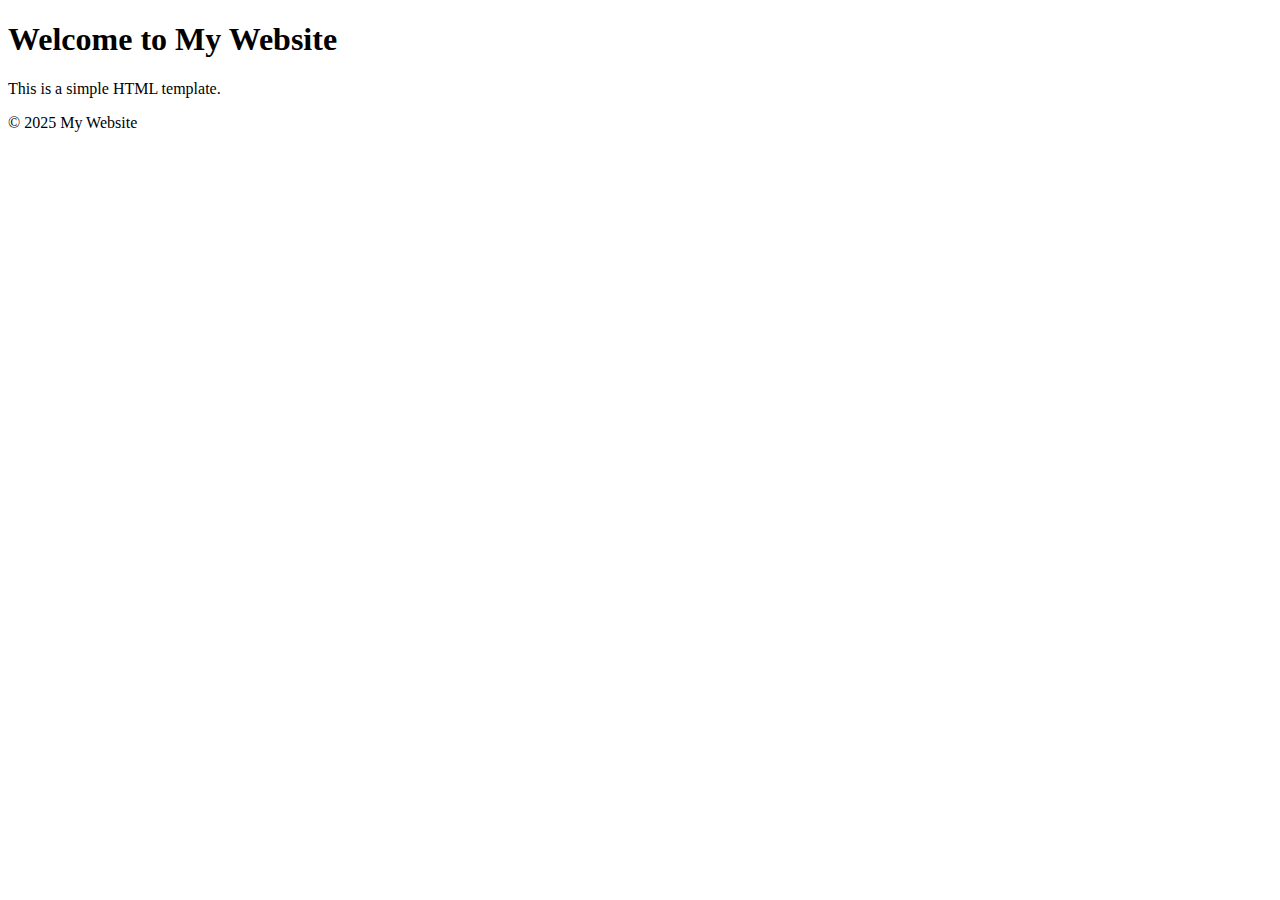
==== final_project/index.html @ 59cc316f "update" ====
<!DOCTYPE html>
<html lang="en">
<head>
    <meta charset="UTF-8">
    <meta name="viewport" content="width=device-width, initial-scale=1.0">
    <title></title>
    
</head>

<body>
    <header>
        <h1>Welcome to My Website</h1>
    </header>
    <main>
        <p>This is a simple HTML template.</p>
    </main>
    <footer>
        <p>&copy; 2025 My Website</p>
    </footer>
</body>
</html>
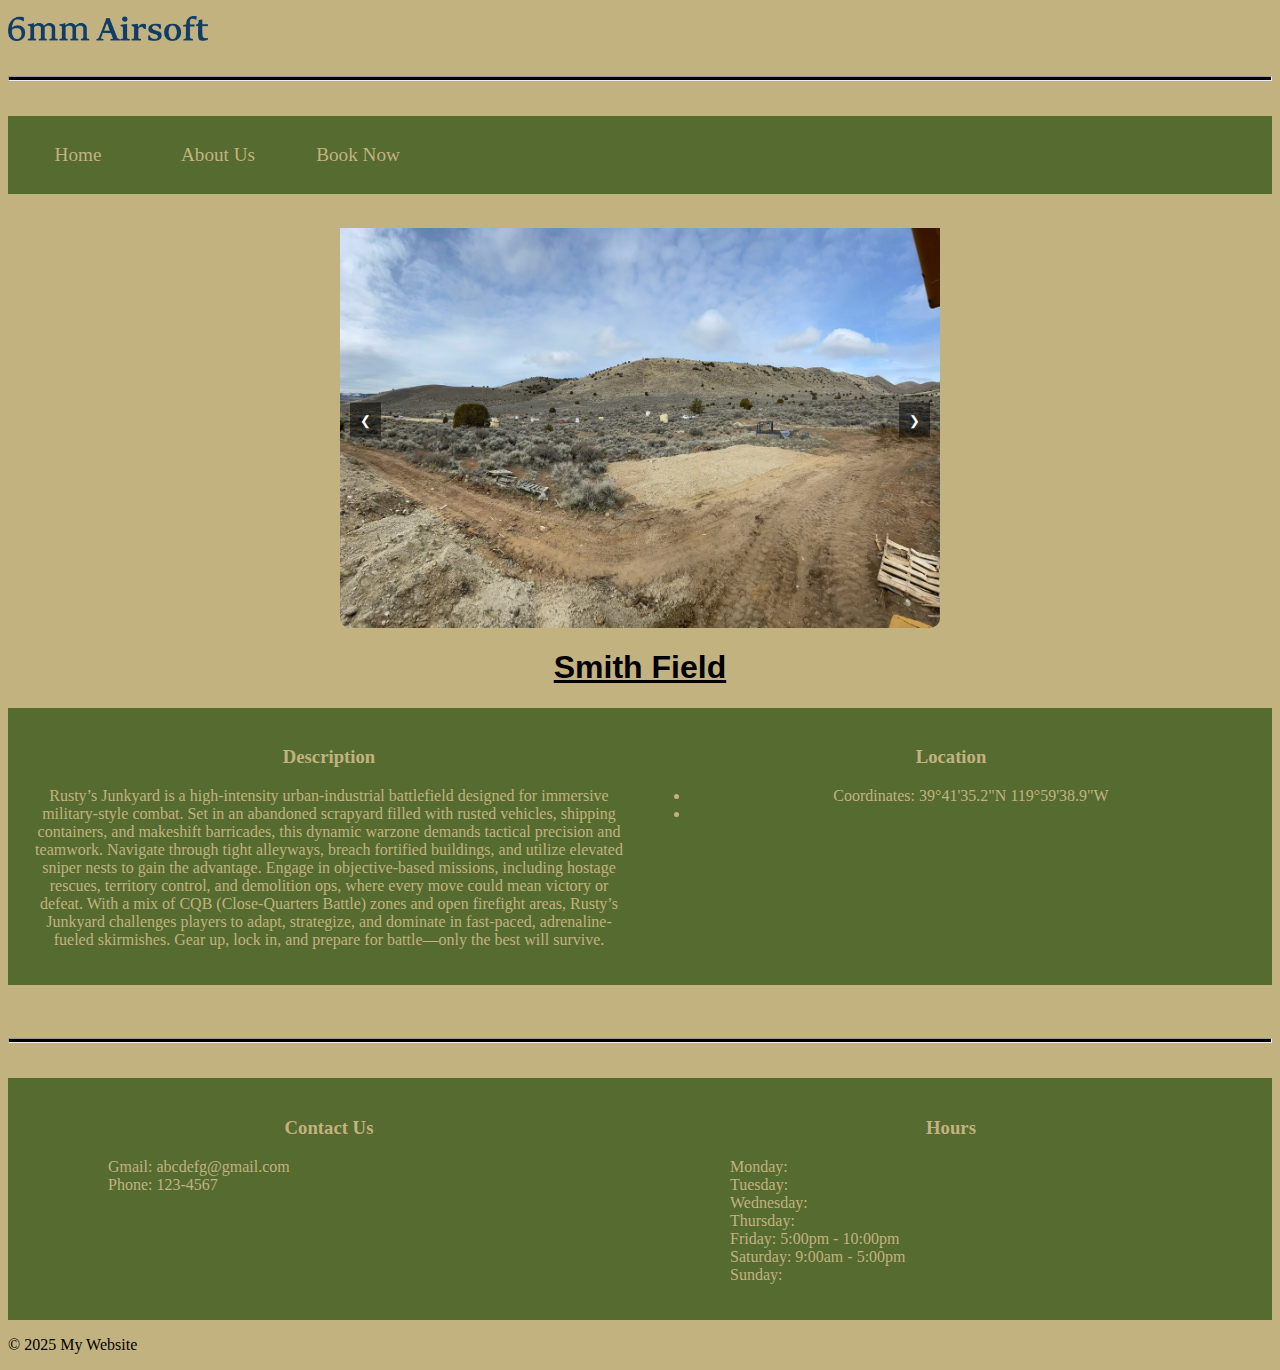
==== commit 60e08897: "update_24" ====
--- a/final_project/index.html
+++ b/final_project/index.html
@@ -3,17 +3,99 @@
 <head>
     <meta charset="UTF-8">
     <meta name="viewport" content="width=device-width, initial-scale=1.0">
-    <title></title>
-    
+    <title>6mm Airsoft</title>
+<link type="text/css" rel="stylesheet" href="6mm_site.css" />
+<script src="6mm_site.js"></script>
 </head>
 
-<body>
-    <header>
-        <h1>Welcome to My Website</h1>
-    </header>
-    <main>
-        <p>This is a simple HTML template.</p>
+
+<header>
+    <a href="index.html">
+<img class = "logo" src="6mm_airsoft(3).png" alt="" />
+</a>
+<hr>
+</hr>
+
+<nav>
+    <a href="index.html">Home</a>
+    <a href="about_us.html">About Us</a>
+    <a href="book_now.html">Book Now</a>
+</nav>
+</hr>
+</header>
+
+<br>
+        <div class="slideshow-container">
+            <img class="slide" src="airsoft_5.jpg" alt="" />
+            <img class="slide" src="airsoft_1.jpg" alt="" />
+            <img class="slide" src="airsoft_2.jpg" alt="" />
+			<img class="slide" src="airsoft_3.jpg" alt="" />
+			<img class="slide" src="airsoft_4.jpg" alt="" />
+        
+        <!-- Navigation buttons -->
+        <button class="prev" onclick="prevSlide()">&#10094;</button>
+        <button class="next" onclick="nextSlide()">&#10095;</button>
+    </div>
+
+
+    <body>
+        <!--Embedded Map-->
+
+        <h1 class="field">Smith Field</h1>
+    <main class="index">
+        <div>
+            <h3>Description</h3>
+        <p>Rusty’s Junkyard is a high-intensity urban-industrial battlefield designed for immersive military-style combat. 
+            Set in an abandoned scrapyard filled with rusted vehicles, shipping containers, and makeshift barricades, 
+            this dynamic warzone demands tactical precision and teamwork. Navigate through tight alleyways, breach fortified buildings, 
+            and utilize elevated sniper nests to gain the advantage. Engage in objective-based missions, including hostage rescues, territory control,
+            and demolition ops, where every move could mean victory or defeat. With a mix of CQB (Close-Quarters Battle) zones and open firefight areas, 
+            Rusty’s Junkyard challenges players to adapt, strategize, and dominate in fast-paced, adrenaline-fueled skirmishes. 
+            Gear up, lock in, and prepare for battle—only the best will survive.
+        </p>
+        </div>
+
+        <div>
+            <h3>Location</h3>
+            <ul>
+                <li>Coordinates: 39°41'35.2"N 119°59'38.9"W</li>
+                <li></li>
+            </ul>
+        </div>
+
     </main>
+
+    <br>
+
+    <hr>
+    </hr>
+    <div class="hours_contact">
+        
+    <div>
+        <h3>
+        Contact Us
+        </h3>
+        <ul class="us">
+            <ol>Gmail: abcdefg@gmail.com</ol>
+            <ol>Phone: 123-4567</ol>
+        </ul>
+    </div>
+    <div>
+        <h3>
+        Hours
+        </h3>
+        <ul class="hours">
+            <ol>Monday: </ol>
+            <ol>Tuesday: </ol>
+            <ol>Wednesday: </ol>
+            <ol>Thursday: </ol>
+            <ol>Friday: 5:00pm - 10:00pm</ol>
+            <ol>Saturday: 9:00am - 5:00pm</ol>
+            <ol>Sunday: </ol>
+        </ul>
+    </div>
+    </div>
+
     <footer>
         <p>&copy; 2025 My Website</p>
     </footer>
--- a/final_project/6mm_site.css
+++ b/final_project/6mm_site.css
@@ -0,0 +1,167 @@
+@import url("https://fonts.googleapis.com/css?family=IM+Fell+French+Canon+SC|Lato");
+
+:root {
+  /* change the values below to your colors from your palette */
+  --primary-color: #c2b280;
+  --secondary-color: #556b2f;
+  --accent1-color: #000000;
+  --accent2-color: #8b4513;
+
+  /* change the values below to your chosen font(s) */
+  --heading-font: "I'm Helvetica, sans-serif";
+  --paragraph-font: Helvetica, sans-serif;
+
+  /* these colors below should be chosen from among your palette colors above */
+  --headline-color-on-white: var(
+    --primary-color
+  ); /* headlines on a white background */
+  --headline-color-on-color: white; /* headlines on a colored background */
+  --paragraph-color-on-white: var(
+    --primary-color
+  ); /* paragraph text on a white background */
+  --paragraph-color-on-color: white; /* paragraph text on a colored background */
+  --paragraph-background-color: var(--primary-color);
+  --nav-link-color: var(--primary-color);
+  --nav-background-color: var(--secondary-color);
+  --nav-hover-link-color: white;
+  --nav-hover-background-color: var(--accent2-color);
+}
+
+.logo {
+    padding-top: .5em;
+    display: flex;
+    justify-content: flex-start; /* Align items to the left */
+    align-items: center;
+    width: 200px; /* Adjust this value to make the logo smaller */
+    height: auto
+    }
+
+hr{
+margin-top: 20px;
+height: 3px;
+margin: 35px 0;
+background: var(--accent1-color);
+}
+nav {
+    background-color: var(--nav-background-color);
+    line-height: 3em;
+    text-align: center;
+    font-size: 1.2em;
+  }
+  nav {
+    list-style-type: none;
+    display: flex;
+  }
+  nav a {
+    padding: 1em;
+    min-width: 120px;
+    text-decoration: none;
+    padding: 10px;
+  }
+  nav a:link,
+  nav a:visited {
+    color: var(--nav-link-color);
+  }
+  nav a:hover {
+    color: var(--nav-hover-link-color);
+    background-color: var(--nav-hover-background-color);
+  }
+
+  .slideshow-container {
+    padding-top: 1em;
+    position: relative;
+    width: 600px;
+    /*max-width: 400px;*/
+    height:400px;
+    margin: auto;
+    overflow: hidden;
+    border-radius: 10px;
+}
+
+.slide {
+    width: 100%;
+    height: 100%;
+    object-fit: cover;
+    object-position: center; /* Default: centers the image */
+    display: none; 
+}
+.slide.active {
+    display: block; /* Show only the active slide */
+}
+
+button {
+    position: absolute;
+    top: 50%;
+    transform: translateY(-50%);
+    background-color: rgba(0, 0, 0, 0.5);
+    color: white;
+    border: none;
+    padding: 10px;
+    cursor: pointer;
+}
+
+.prev { left: 10px; }
+.next { right: 10px; }
+
+button:hover {
+    background-color: rgba(0, 0, 0, 0.8);
+}
+
+body{
+    background-color: var(--primary-color);
+}
+
+.field { 
+    text-align: center;
+    text-decoration: underline;
+}
+
+h1{
+    font-family: Helvetica;
+}
+
+iframe {
+    display: block;
+    margin: 0 auto;
+    width: 100%;
+    max-width: 600px;
+    height: 450px;
+}
+
+.index {
+    display: grid;
+    grid-template-columns: 1fr 1fr;
+    text-align: center;
+    gap: 20px;
+    padding: 20px;
+    max-width: 100%;
+    margin: 0 auto;
+    background-color: #556b2f;
+    color: #c2b280;
+}
+
+.hours_contact{
+    display: grid;
+    grid-template-columns: 1fr 1fr;
+    text-align: center;
+    gap: 20px;
+    padding: 20px;
+    max-width: 100%;
+    margin: 0 auto;
+    background-color: #556b2f;
+    color: #c2b280;
+}
+
+.hours {
+  text-align: left;
+  list-style: none;
+  
+}
+
+.us {
+  text-align: left;
+  list-style: none;
+}
+
+
+
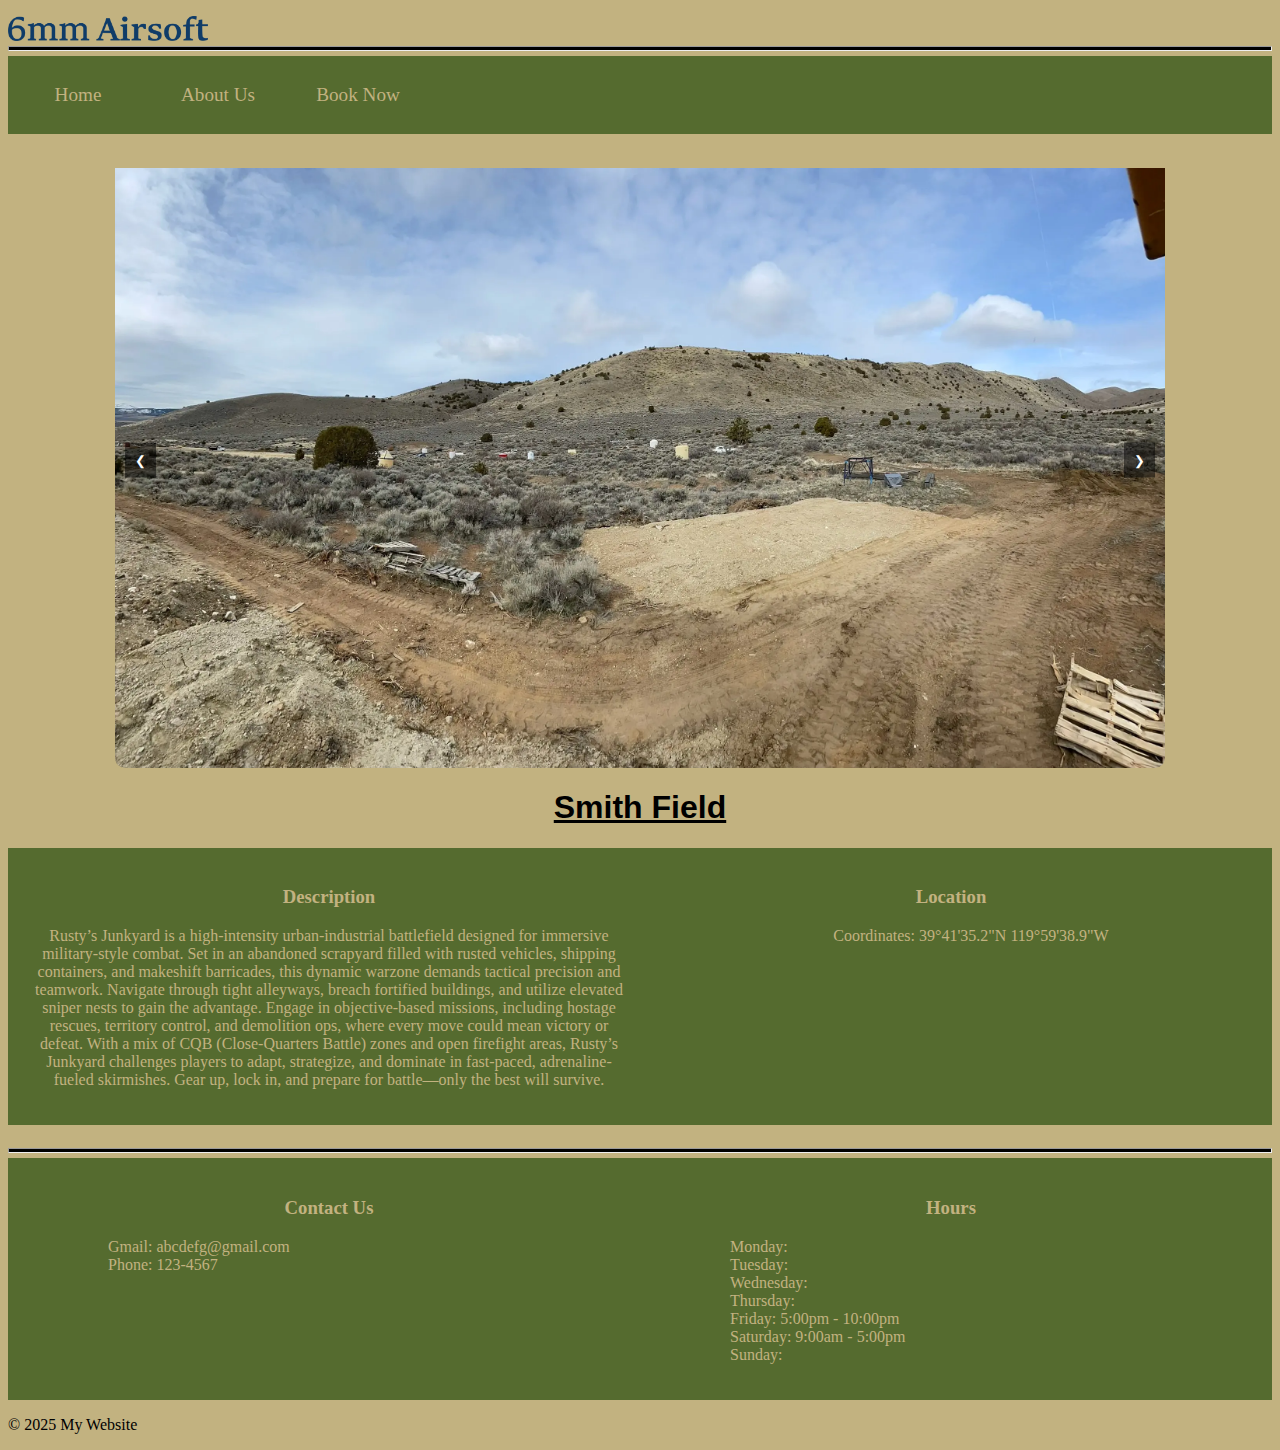
==== commit 5710498d: "update_3_25" ====
--- a/final_project/index.html
+++ b/final_project/index.html
@@ -10,11 +10,12 @@
 
 
 <header>
-    <a href="index.html">
+<a href="index.html">
 <img class = "logo" src="6mm_airsoft(3).png" alt="" />
 </a>
-<hr>
+<hr class ="line">
 </hr>
+
 
 <nav>
     <a href="index.html">Home</a>
@@ -26,11 +27,11 @@
 
 <br>
         <div class="slideshow-container">
-            <img class="slide" src="airsoft_5.jpg" alt="" />
-            <img class="slide" src="airsoft_1.jpg" alt="" />
-            <img class="slide" src="airsoft_2.jpg" alt="" />
-			<img class="slide" src="airsoft_3.jpg" alt="" />
-			<img class="slide" src="airsoft_4.jpg" alt="" />
+            <img class="slide" src="airsoft_5.webp" alt="" />
+            <img class="slide" src="airsoft_1.webp" alt="" />
+            <img class="slide" src="airsoft_2.webp" alt="" />
+			<img class="slide" src="airsoft_3.webp" alt="" />
+			<img class="slide" src="airsoft_4.webp" alt="" />
         
         <!-- Navigation buttons -->
         <button class="prev" onclick="prevSlide()">&#10094;</button>
@@ -57,7 +58,7 @@
 
         <div>
             <h3>Location</h3>
-            <ul>
+            <ul class="location">
                 <li>Coordinates: 39°41'35.2"N 119°59'38.9"W</li>
                 <li></li>
             </ul>
--- a/final_project/6mm_site.css
+++ b/final_project/6mm_site.css
@@ -1,5 +1,6 @@
 @import url("https://fonts.googleapis.com/css?family=IM+Fell+French+Canon+SC|Lato");
 
+/* General stuff & short cuts*/
 :root {
   /* change the values below to your colors from your palette */
   --primary-color: #c2b280;
@@ -27,6 +28,7 @@
   --nav-hover-background-color: var(--accent2-color);
 }
 
+/* Logo for each page */
 .logo {
     padding-top: .5em;
     display: flex;
@@ -36,12 +38,22 @@
     height: auto
     }
 
-hr{
+.line{
 margin-top: 20px;
 height: 3px;
-margin: 35px 0;
+margin: 5px 0;
 background: var(--accent1-color);
 }
+
+
+hr{
+margin-top: 50px;
+height: 3px;
+margin: 5px 0;
+background: var(--accent1-color);
+}
+
+/* Navigation bar*/
 nav {
     background-color: var(--nav-background-color);
     line-height: 3em;
@@ -67,12 +79,18 @@
     background-color: var(--nav-hover-background-color);
   }
 
+
+
+
+
+/* Slide show stuff */
+
   .slideshow-container {
     padding-top: 1em;
     position: relative;
-    width: 600px;
+    width: 1050px;
     /*max-width: 400px;*/
-    height:400px;
+    height:600px;
     margin: auto;
     overflow: hidden;
     border-radius: 10px;
@@ -82,11 +100,11 @@
     width: 100%;
     height: 100%;
     object-fit: cover;
-    object-position: center; /* Default: centers the image */
+    object-position: center; 
     display: none; 
 }
 .slide.active {
-    display: block; /* Show only the active slide */
+    display: block; 
 }
 
 button {
@@ -107,6 +125,8 @@
     background-color: rgba(0, 0, 0, 0.8);
 }
 
+
+/*General page stuff*/
 body{
     background-color: var(--primary-color);
 }
@@ -120,13 +140,9 @@
     font-family: Helvetica;
 }
 
-iframe {
-    display: block;
-    margin: 0 auto;
-    width: 100%;
-    max-width: 600px;
-    height: 450px;
-}
+
+
+/* These are for the index page */
 
 .index {
     display: grid;
@@ -140,6 +156,10 @@
     color: #c2b280;
 }
 
+.location{
+  list-style: none;
+}
+
 .hours_contact{
     display: grid;
     grid-template-columns: 1fr 1fr;
@@ -163,5 +183,47 @@
   list-style: none;
 }
 
-
-
+/* About us pages*/
+
+.grid_about_us{
+  display: grid;
+    grid-template-columns: 2fr 2fr;
+    text-align: center;
+    gap: 20px;
+    padding: 20px;
+    max-width: 100%;
+    margin: 0 auto;
+    background-color: #556b2f;
+    color: #c2b280;
+}
+
+.title_about {
+  text-align: center;
+}
+
+.about_1,.about_2{
+  width: 600px;  /* Adjust width */
+  height: auto;  /* Keeps aspect ratio */
+}
+
+
+/* Book Now Page*/
+
+.book_title {
+  text-align: center;
+}
+
+.booknow {
+  width: 1000px;
+  height: 600px;
+  display: flex;
+  margin: 0 auto;
+  justify-content: center;
+  align-items: center;
+}
+
+.calendar {
+  margin-top: 30px;
+  margin:30px;
+  background-color: white;
+}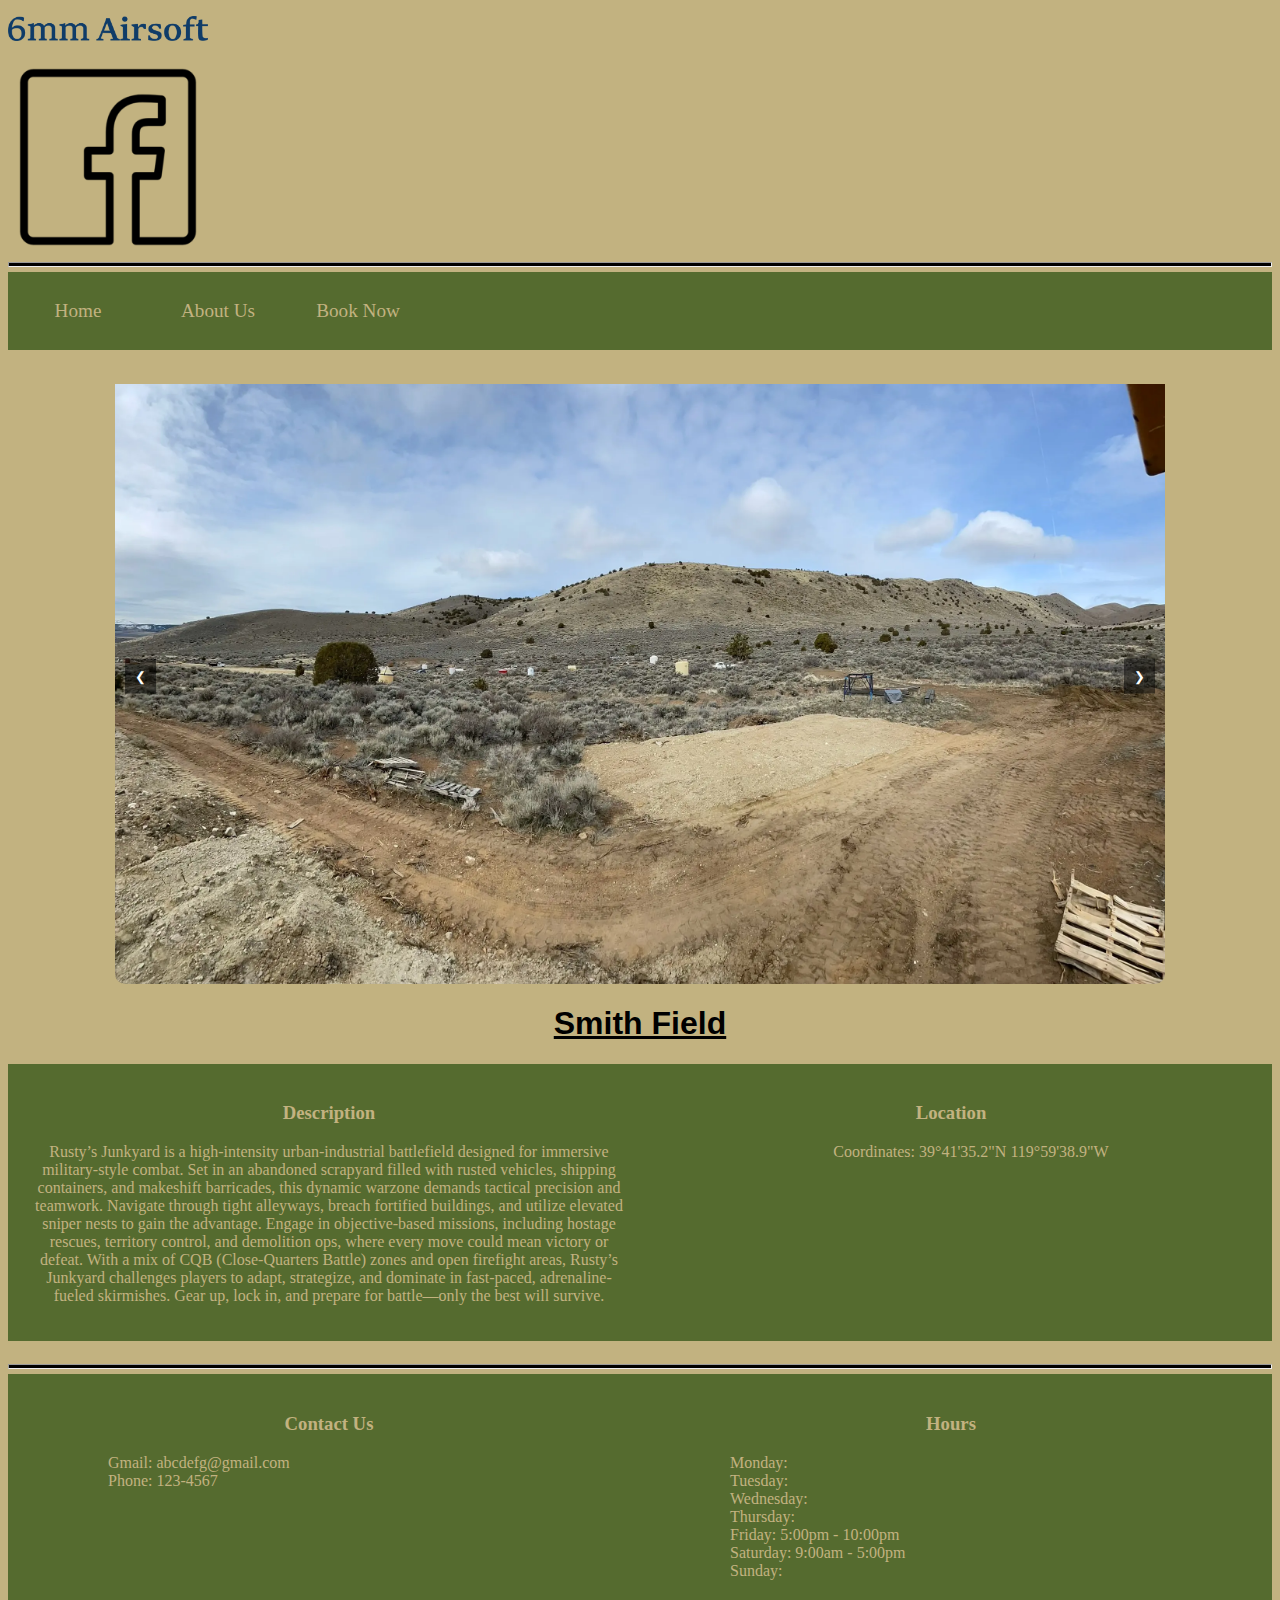
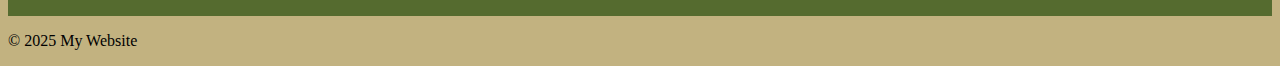
==== commit 2f35025f: "update_3_25_2.0" ====
--- a/final_project/index.html
+++ b/final_project/index.html
@@ -13,8 +13,13 @@
 <a href="index.html">
 <img class = "logo" src="6mm_airsoft(3).png" alt="" />
 </a>
+
+<img class = "social" src="instagram icon.png" alt="" />
+<img class = "social" src="facebook_icon.png" alt="" />
+
 <hr class ="line">
 </hr>
+
 
 
 <nav>
--- a/final_project/6mm_site.css
+++ b/final_project/6mm_site.css
@@ -45,6 +45,14 @@
 background: var(--accent1-color);
 }
 
+.social{
+  padding-top: .5em;
+    display: flex;
+    justify-content: flex-end; /* Align items to the left */
+    align-items: center;
+    width: 200px; /* Adjust this value to make the logo smaller */
+    height: auto
+}
 
 hr{
 margin-top: 50px;
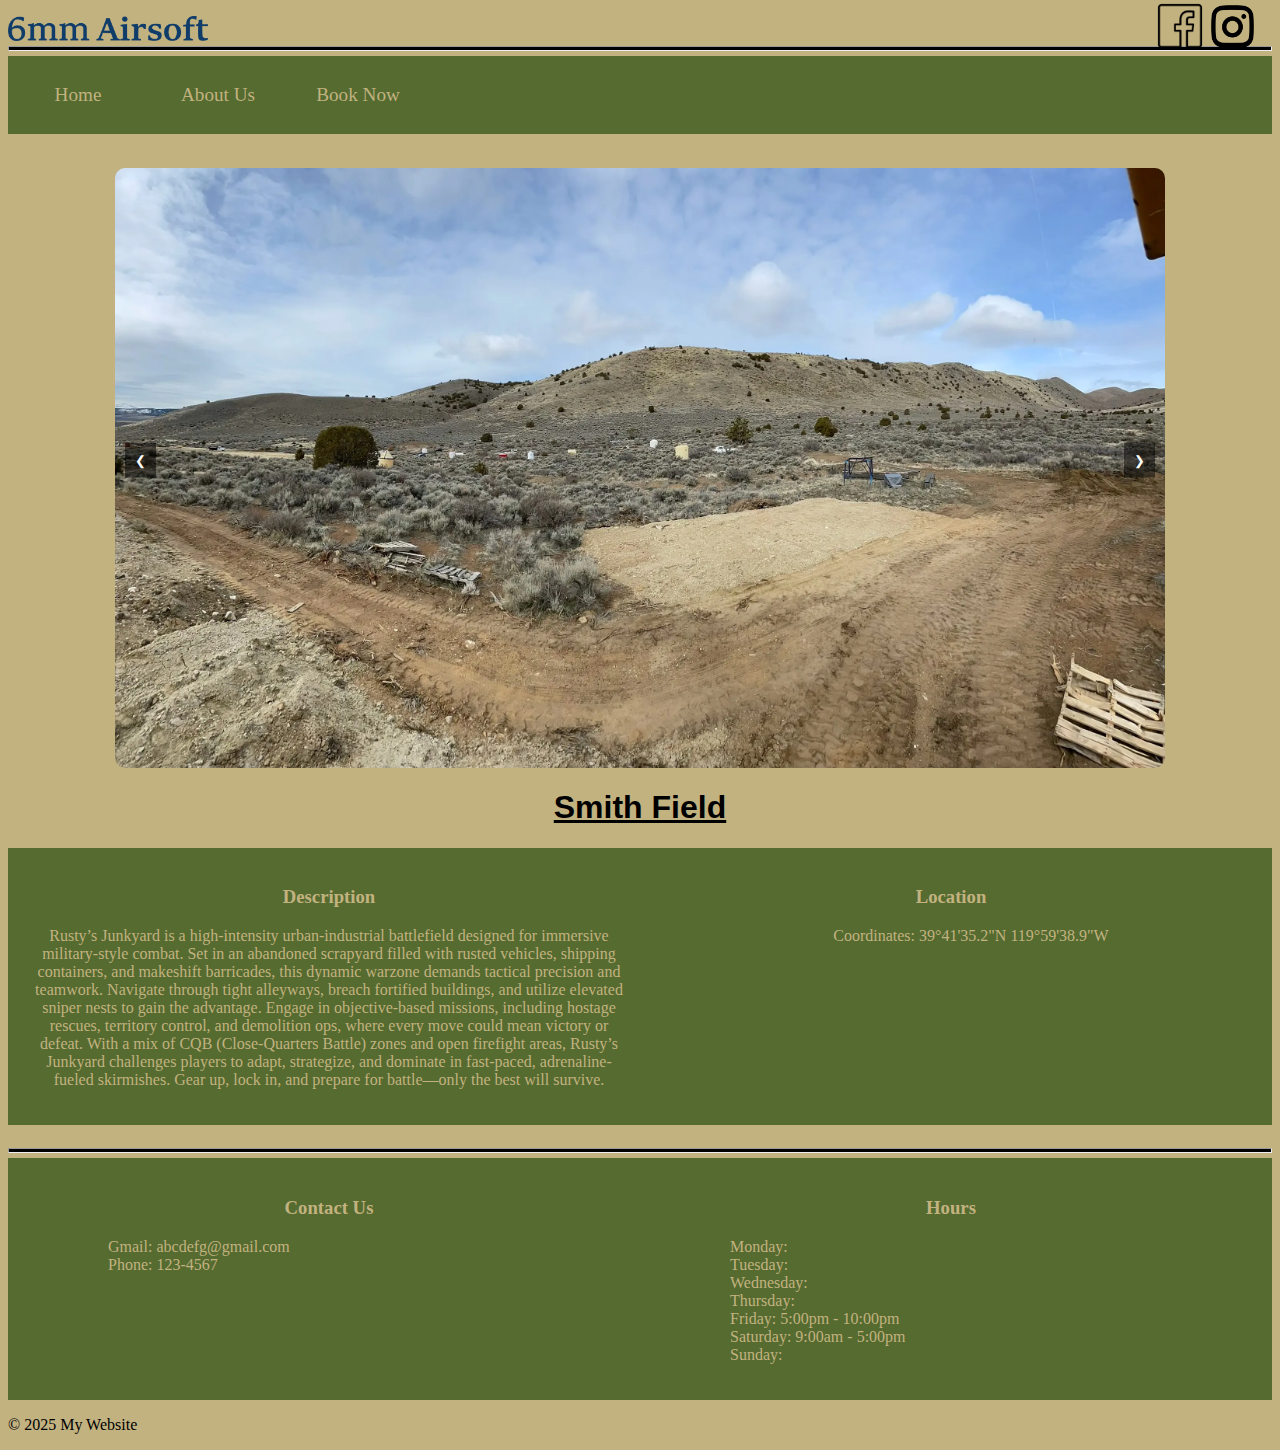
==== commit de821e2c: "update_3_26" ====
--- a/final_project/index.html
+++ b/final_project/index.html
@@ -14,7 +14,7 @@
 <img class = "logo" src="6mm_airsoft(3).png" alt="" />
 </a>
 
-<img class = "social" src="instagram icon.png" alt="" />
+<img class = "social_int" src="instagram_icon.png" alt="" />
 <img class = "social" src="facebook_icon.png" alt="" />
 
 <hr class ="line">
@@ -46,6 +46,7 @@
 
     <body>
         <!--Embedded Map-->
+
 
         <h1 class="field">Smith Field</h1>
     <main class="index">
--- a/final_project/6mm_site.css
+++ b/final_project/6mm_site.css
@@ -45,14 +45,26 @@
 background: var(--accent1-color);
 }
 
-.social{
-  padding-top: .5em;
-    display: flex;
-    justify-content: flex-end; /* Align items to the left */
-    align-items: center;
-    width: 200px; /* Adjust this value to make the logo smaller */
-    height: auto
-}
+.social, .social_int {
+  display: flex;
+  align-items: center;
+  position: absolute; /* Keeps them at the top but allows scrolling */
+  top: -11px; /* Adjust this value as needed */
+}
+
+.social {
+  right: 75px; /* Positions it on the right side */
+  width: 50px; /* Adjust size */
+  height: 50px;
+  top:1px;
+}
+
+.social_int {
+  right: 10px; /* Positions it slightly to the left of .social */
+  width: 75px;
+  height: 75px;
+}
+
 
 hr{
 margin-top: 50px;
@@ -86,10 +98,6 @@
     color: var(--nav-hover-link-color);
     background-color: var(--nav-hover-background-color);
   }
-
-
-
-
 
 /* Slide show stuff */
 
@@ -110,9 +118,12 @@
     object-fit: cover;
     object-position: center; 
     display: none; 
+    border-radius: 10px;
+
 }
 .slide.active {
     display: block; 
+    border-radius: 10px;
 }
 
 button {
@@ -212,6 +223,7 @@
 .about_1,.about_2{
   width: 600px;  /* Adjust width */
   height: auto;  /* Keeps aspect ratio */
+  border: 10px solid #000000;
 }
 
 
@@ -228,10 +240,12 @@
   margin: 0 auto;
   justify-content: center;
   align-items: center;
+  border: 10px solid #000000;
 }
 
 .calendar {
   margin-top: 30px;
   margin:30px;
   background-color: white;
+  border: 8px solid #556b2f;
 }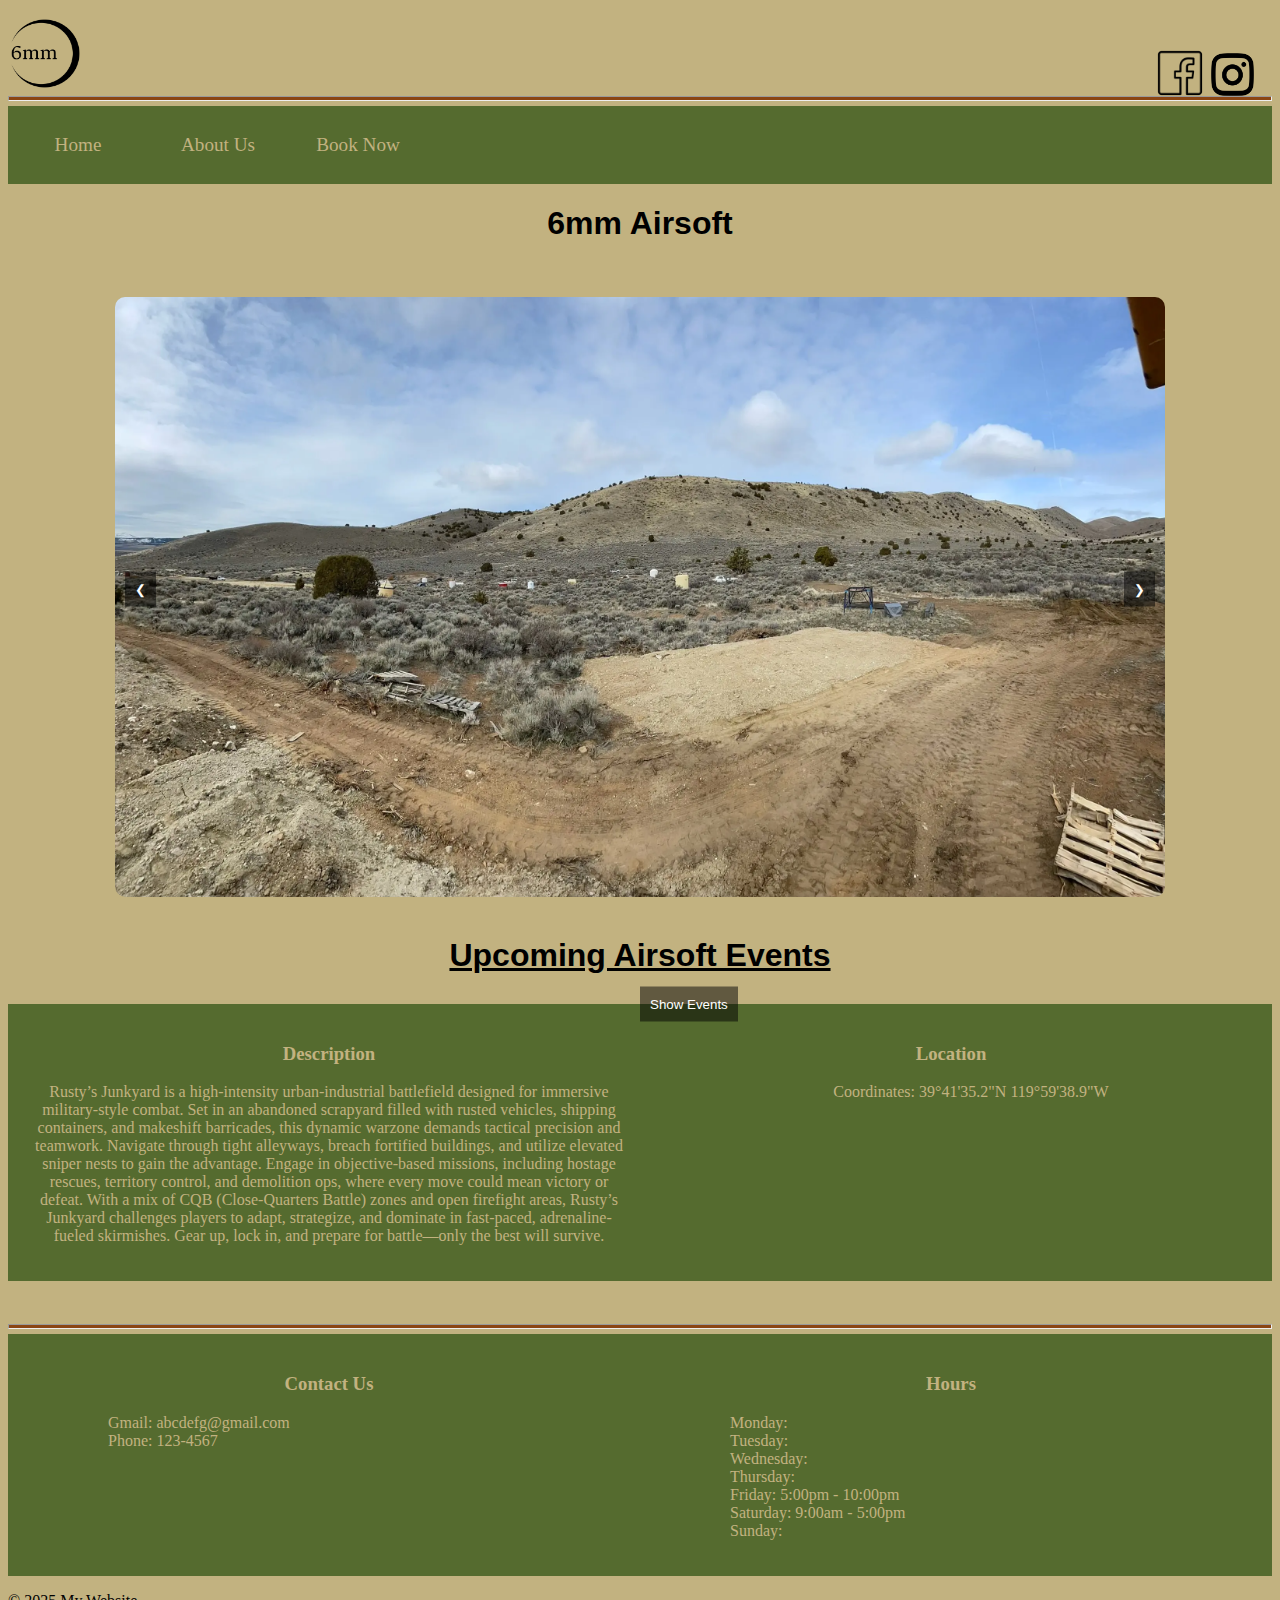
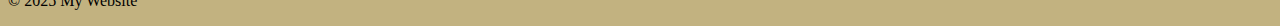
==== commit c690bea5: "update" ====
--- a/final_project/index.html
+++ b/final_project/index.html
@@ -11,7 +11,7 @@
 
 <header>
 <a href="index.html">
-<img class = "logo" src="6mm_airsoft(3).png" alt="" />
+<img class = "logo" src="6mm_logo.png" alt="" />
 </a>
 
 <img class = "social_int" src="instagram_icon.png" alt="" />
@@ -30,25 +30,38 @@
 </hr>
 </header>
 
+        <div class = "title_6mm">
+            <h1>6mm Airsoft</h1>
+        </div>
 <br>
-        <div class="slideshow-container">
-            <img class="slide" src="airsoft_5.webp" alt="" />
-            <img class="slide" src="airsoft_1.webp" alt="" />
-            <img class="slide" src="airsoft_2.webp" alt="" />
-			<img class="slide" src="airsoft_3.webp" alt="" />
-			<img class="slide" src="airsoft_4.webp" alt="" />
-        
-        <!-- Navigation buttons -->
-        <button class="prev" onclick="prevSlide()">&#10094;</button>
-        <button class="next" onclick="nextSlide()">&#10095;</button>
-    </div>
+<div class="slideshow-container">
+    <img class="slide active" src="airsoft_5.webp" alt="" />
+    <img class="slide" src="airsoft_1.webp" alt="" />
+    <img class="slide" src="airsoft_2.webp" alt="" />
+    <img class="slide" src="airsoft_3.webp" alt="" />
+    <img class="slide" src="airsoft_4.webp" alt="" />
+
+    <!-- Navigation buttons (NO inline onclick anymore) -->
+    <button class="prev">&#10094;</button>
+    <button class="next">&#10095;</button>
+</div>
+
+<script type="module" src="6mm_site.mjs"></script>
+
 
 
     <body>
-        <!--Embedded Map-->
+<br>
+        <h1 class="events">Upcoming Airsoft Events</h1>
+
+        <div class = 'event_button'>
+    <button id="showEvents">Show Events</button>
+    <div id="event-list"></div>
+        </div>
+
+<script type="module" src="js/6mm_site.js"></script>
 
 
-        <h1 class="field">Smith Field</h1>
     <main class="index">
         <div>
             <h3>Description</h3>
@@ -74,8 +87,8 @@
 
     <br>
 
-    <hr>
-    </hr>
+    <hr class = 'footer_space'>
+
     <div class="hours_contact">
         
     <div>
--- a/final_project/6mm_site.css
+++ b/final_project/6mm_site.css
@@ -34,15 +34,15 @@
     display: flex;
     justify-content: flex-start; /* Align items to the left */
     align-items: center;
-    width: 200px; /* Adjust this value to make the logo smaller */
-    height: auto
+    width: 75px; /* Adjust this value to make the logo smaller */
+    height: 75px
     }
 
 .line{
 margin-top: 20px;
 height: 3px;
 margin: 5px 0;
-background: var(--accent1-color);
+background: var(--accent2-color);
 }
 
 .social, .social_int {
@@ -53,24 +53,28 @@
 }
 
 .social {
-  right: 75px; /* Positions it on the right side */
-  width: 50px; /* Adjust size */
+  right: 75px;
+  width: 50px;
   height: 50px;
-  top:1px;
+  top: 48px; /* Increase this value to move it down */
 }
 
 .social_int {
-  right: 10px; /* Positions it slightly to the left of .social */
+  right: 10px;
   width: 75px;
   height: 75px;
-}
-
+  top: 37px; /* Increase this value to move it down */
+}
+
+.title_6mm h1 {
+  text-align: center;
+}
 
 hr{
 margin-top: 50px;
 height: 3px;
 margin: 5px 0;
-background: var(--accent1-color);
+background: var(--accent2-color);
 }
 
 /* Navigation bar*/
@@ -150,7 +154,15 @@
     background-color: var(--primary-color);
 }
 
-.field { 
+
+.event_button{
+  position: relative;
+  margin-top: 30px; /* Adjust as needed */
+  text-align: center;
+}
+
+
+.events{ 
     text-align: center;
     text-decoration: underline;
 }
@@ -164,6 +176,7 @@
 /* These are for the index page */
 
 .index {
+    
     display: grid;
     grid-template-columns: 1fr 1fr;
     text-align: center;
@@ -225,6 +238,12 @@
   height: auto;  /* Keeps aspect ratio */
   border: 10px solid #000000;
 }
+
+.footer_space {
+  margin-top: 25px;
+  margin-bottom: 5px;
+}
+
 
 
 /* Book Now Page*/
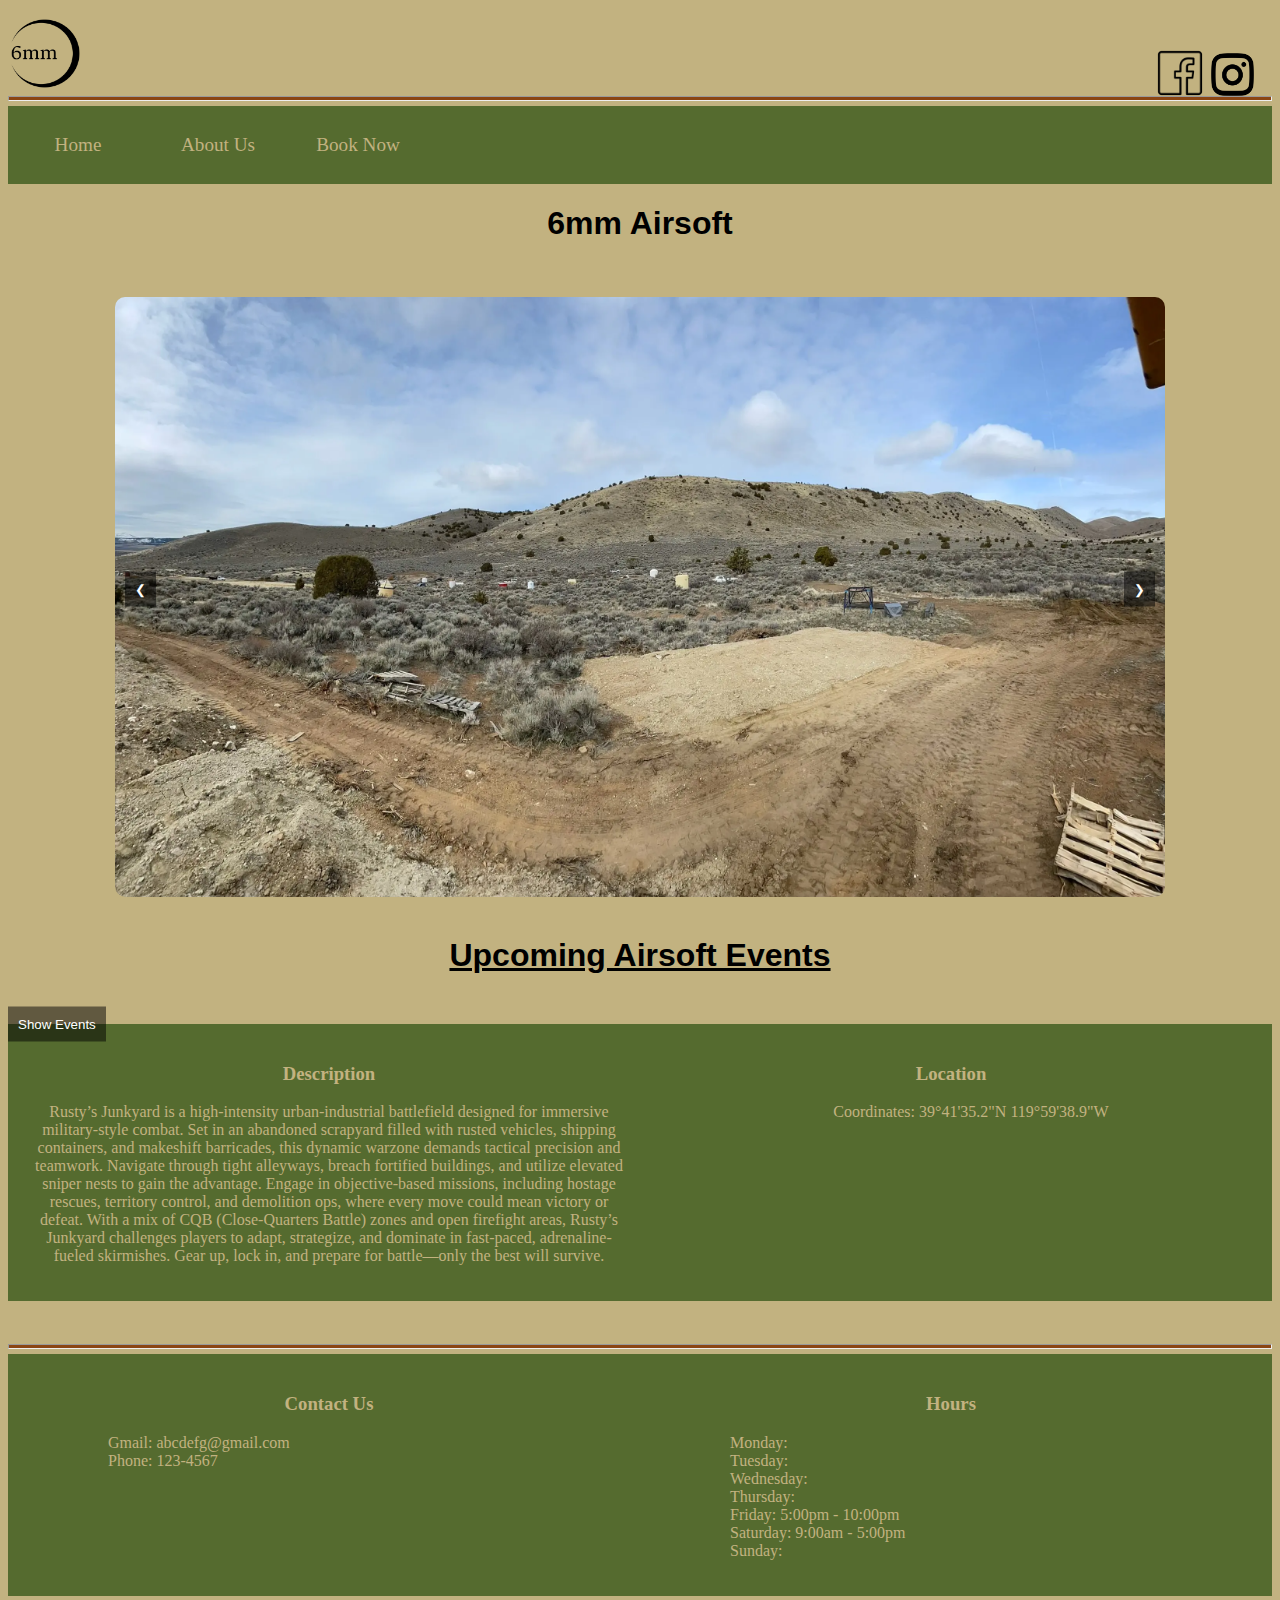
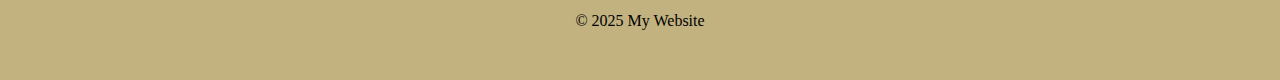
==== commit 6fce01fb: "update_4_3" ====
--- a/final_project/index.html
+++ b/final_project/index.html
@@ -50,19 +50,23 @@
 
 
 
+
     <body>
 <br>
         <h1 class="events">Upcoming Airsoft Events</h1>
 
-        <div class = 'event_button'>
-    <button id="showEvents">Show Events</button>
-    <div id="event-list"></div>
-        </div>
+        <div class="event-wrapper"> 
+            <div class="event_button">
+              <button id="events-container">Show Events</button>
+              <button id="close-events-button" style="display: none;">Close Events</button>
+              <div id="event-list"></div>
+            </div>
+        <script src="6mm_site.js" type="module"></script>
 
-<script type="module" src="js/6mm_site.js"></script>
 
 
     <main class="index">
+        
         <div>
             <h3>Description</h3>
         <p>Rusty’s Junkyard is a high-intensity urban-industrial battlefield designed for immersive military-style combat. 
--- a/final_project/6mm_site.css
+++ b/final_project/6mm_site.css
@@ -149,28 +149,42 @@
 }
 
 
-/*General page stuff*/
-body{
-    background-color: var(--primary-color);
-}
-
-
-.event_button{
-  position: relative;
-  margin-top: 30px; /* Adjust as needed */
-  text-align: center;
-}
-
-
-.events{ 
-    text-align: center;
-    text-decoration: underline;
-}
-
-h1{
-    font-family: Helvetica;
-}
-
+/* General page stuff */
+body {
+  background-color: var(--primary-color);
+}
+
+.event_button {
+position: relative;
+text-align: left; /* Aligns the button to the left */
+}
+
+.event-button-wrapper {
+display: flex; /* Enables flexbox */
+justify-content: flex-start; /* Align the button to the left */
+margin-bottom: 20px; /* Adds space below the button */
+text-align: center;
+}
+
+.event-wrapper {
+margin-top: 50px;    /* Adds space above */
+margin-bottom: 50px; /* Adds space below */
+text-align: center;  /* Ensures the event list is centered */
+}
+
+.events { 
+  text-align: center;
+  text-decoration: underline;
+}
+
+#event-list {
+  margin: 0 auto;  /* Centers the event list */
+  width: 80%;      /* Adjust the width of the event list */
+}
+
+h1 {
+  font-family: Helvetica;
+}
 
 
 /* These are for the index page */
